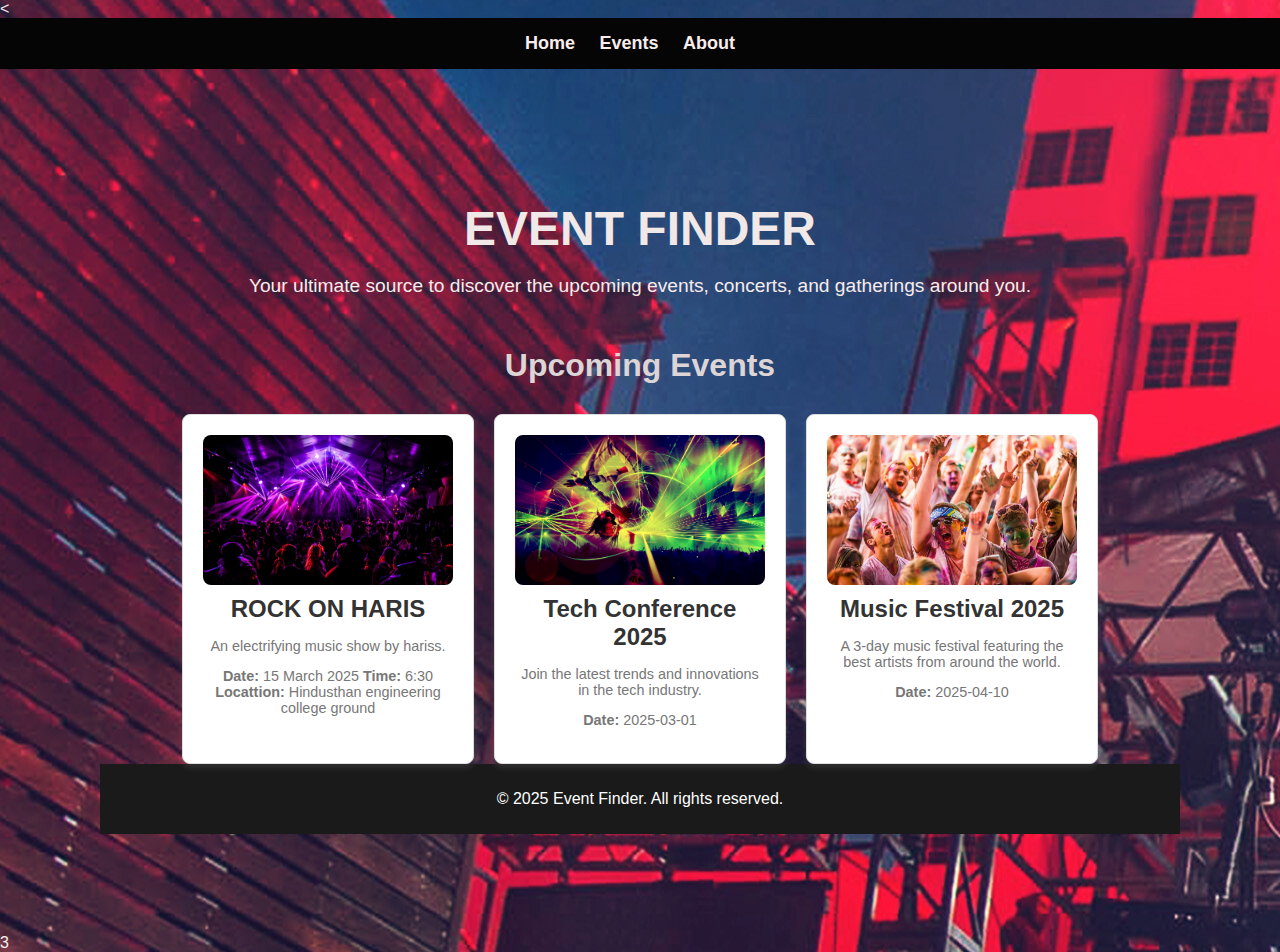
==== templates/index.html @ 1600b0e4 "added background" ====
<<!DOCTYPE html>
<html lang="en">
<head>
    <meta charset="UTF-8">
    <meta name="viewport" content="width=device-width, initial-scale=1.0">
    <title>Event Finder</title>
    <!-- Google Fonts for bold font -->
    <link href=C:\Users\aleen\Downloads\40229-2500x1666-desktop-hd-party-background-photo.jpg>
    <link rel="stylesheet" href="../static/styles.css">
</head>
<body background= "../resource/196629-3840x2160-desktop-4k-party-background-image.jpg">
    <!-- Navigation Bar -->
    <header>
        <nav>
            <ul>
                <li><a href="#home">Home</a></li>
                <li><a href="#events">Events</a></li>
                <li><a href="#about">About</a></li>
            </ul>
        </nav>
    </header>

    <!-- Main Content -->
    <div class="main-content">
        <h1 class="title">EVENT FINDER</h1>
        <p class="description">Your ultimate source to discover the upcoming events, concerts, and gatherings around you.</p>

        <!-- Event List Section -->
       <!-- Event List Section -->
<section id="events">
    <h2>Upcoming Events</h2>
    <div id="event-list" class="event-list flex">
        <div class="event-item">
            <img src="../resource/40229-2500x1666-desktop-hd-party-background-photo.jpg" alt="Cyberpunk Concert">
            <h3>ROCK ON HARIS </h3>
            <p>An electrifying music show by hariss.</p>
            <p>
                <strong>Date:</strong>
                15 March 2025

                <strong>Time:</strong>
                6:30
                <strong>Locattion:</strong>
                Hindusthan engineering college ground

                
                 


            </p>
        </div>

        <div class="event-item">
            <img src="../resource/backimg2.jpg" alt="Tech Conference 2025">
            <h3>Tech Conference 2025</h3>
            <p>Join the latest trends and innovations in the tech industry.</p>
            <p>
                <strong>Date:</strong>
                2025-03-01
            </p>
        </div>

        <div class="event-item">
            <img src="../resource/background-image 3.jpg" alt="Music Festival 2025">
            <h3>Music Festival 2025</h3>
            <p>A 3-day music festival featuring the best artists from around the world.</p>
            <p>
                <strong>Date:</strong>
                2025-04-10
            </p>
        </div>
    </div>
</section>

        <!-- Footer -->
        <footer>
            <p>&copy; 2025 Event Finder. All rights reserved.</p>
        </footer>
    </div>

    <script src="script.js"></script>
</body>
</html>
3
---- static/styles.css ----
/* General Styles */
body {
    font-family: 'Roboto', sans-serif;
    margin: 0;
    padding: 0;
    background-color: #f0e9e9;
    color: #f4eded;
    background-image: "resource\40229-2500x1666-desktop-hd-party-background-photo.jpg";
}

header {
    background-color: #050505;
    color: rgb(18, 17, 17);
    padding: 15px 0;
    text-align: center;
}

header nav ul {
    list-style: none;
    padding: 0;
    margin: 0;
}

header nav ul li {
    display: inline;
    margin-right: 20px;
}

header nav ul li a {
    text-decoration: none;
    color: rgb(249, 236, 236);
    font-weight: bold;
    font-size: 18px;
}

header nav ul li a:hover {
    text-decoration: underline;
}

/* Main Content */
.main-content 
{
text-align: center;
    padding: 100px;
    background-image: url("C:\Users\aleen\Downloads\40229-2500x1666-desktop-hd-party-background-photo.jpg"); /* URL of your image */
    background-size: cover;
    background-position: center;
    background-attachment: fixed;
    border-radius: 10px;
    color: #333;
}
.title {
    font-size: 3em;
    font-weight: bold;
    color: #f1e8e8;
    margin-bottom: 10px;
}

.description {
    font-size: 1.2em;
    color: #f9ecec;
    margin-bottom: 30px;
}

/* Event List Section */
#events {
    margin-top: 50px;
}

#events h2 {
    font-size: 2em;
    font-weight: bold;
    color: #ddd5d5;
}

.event-list {
    display: flex;
    justify-content: center;
    flex-wrap: wrap;
    gap: 20px;
    margin-top: 30px;
}

.event-item {
    background-color: #fff;
    border: 1px solid #ddd;
    padding: 20px;
    width: 250px;
    box-shadow: 0 4px 6px rgba(244, 240, 240, 0.1);
    border-radius: 8px;
    transition: transform 0.2s;
}

.event-item:hover {
    transform: translateY(-10px);
}

.event-item img {
    width: 100%;
    height: 150px;
    object-fit: cover;
    border-radius: 8px;
}

.event-item h3 {
    font-size: 1.5em;
    margin: 10px 0;
}

.event-item p {
    color: #777;
    font-size: 0.9em;
}

/* Footer */
footer {
    background-color: #1a1a1a;
    color: white;
    padding: 10px 0;
    text-align: center;
}
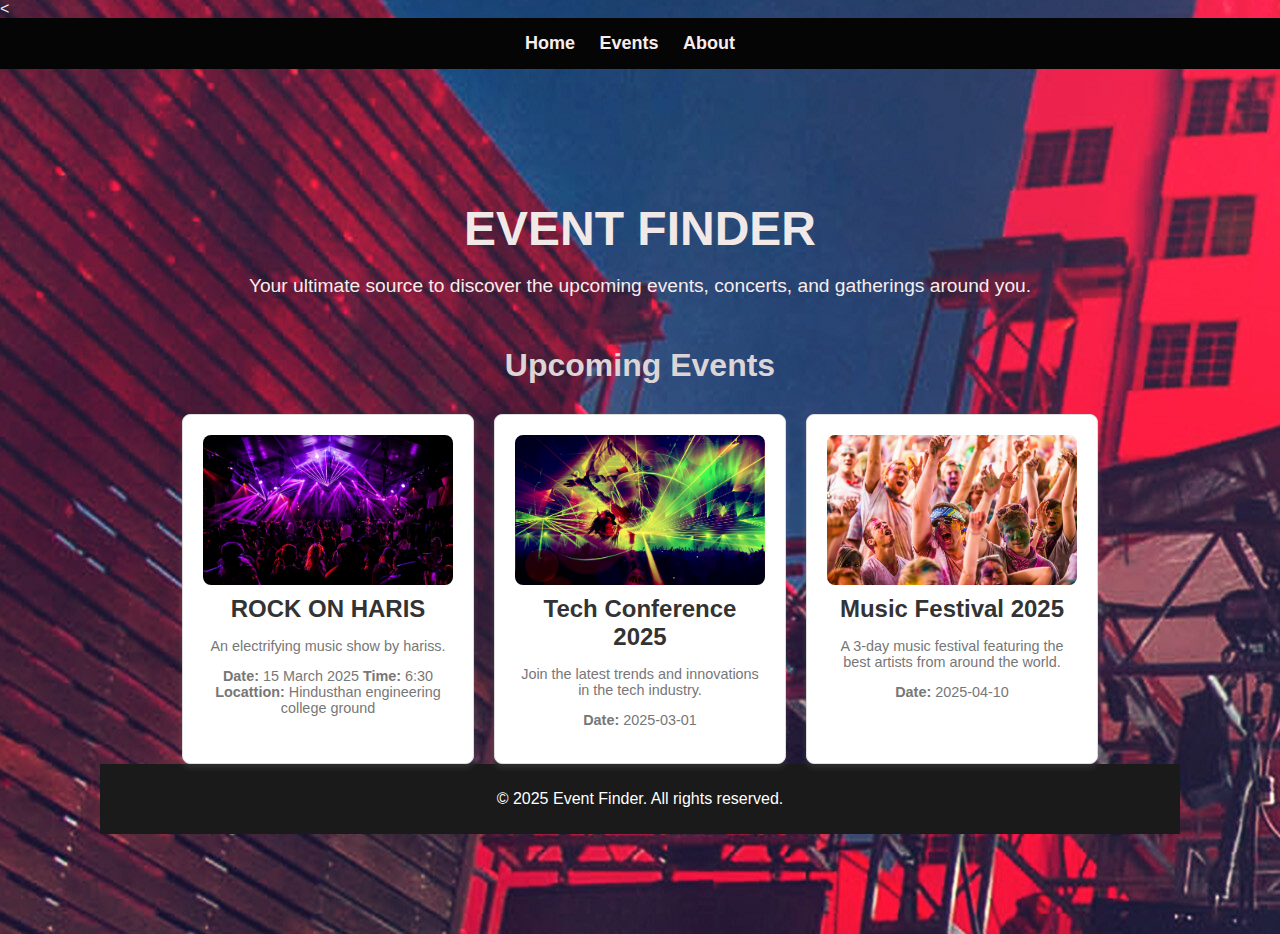
==== commit 8e01bd80: "backend" ====
--- a/templates/index.html
+++ b/templates/index.html
@@ -80,5 +80,4 @@
 
     <script src="script.js"></script>
 </body>
-</html>
-3+</html>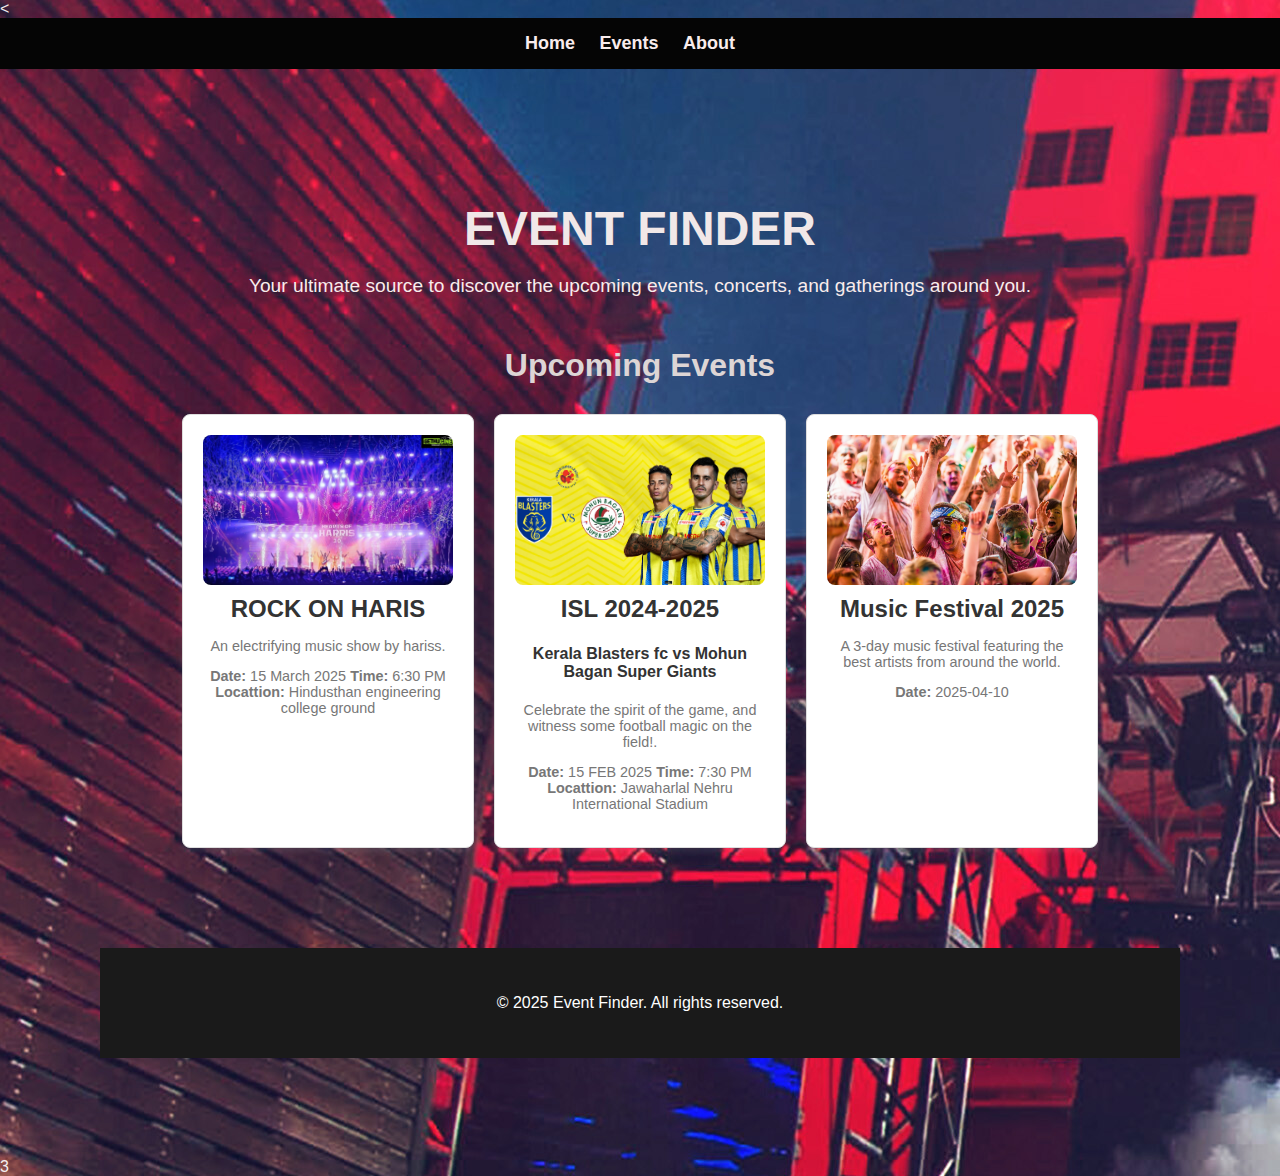
==== commit aceff83d: "html and css changes" ====
--- a/templates/index.html
+++ b/templates/index.html
@@ -31,7 +31,7 @@
     <h2>Upcoming Events</h2>
     <div id="event-list" class="event-list flex">
         <div class="event-item">
-            <img src="../resource/40229-2500x1666-desktop-hd-party-background-photo.jpg" alt="Cyberpunk Concert">
+            <img src="../resource/HarrisJayaraj-14.jpg" alt="Cyberpunk Concert">
             <h3>ROCK ON HARIS </h3>
             <p>An electrifying music show by hariss.</p>
             <p>
@@ -39,7 +39,7 @@
                 15 March 2025
 
                 <strong>Time:</strong>
-                6:30
+                6:30 PM
                 <strong>Locattion:</strong>
                 Hindusthan engineering college ground
 
@@ -51,12 +51,18 @@
         </div>
 
         <div class="event-item">
-            <img src="../resource/backimg2.jpg" alt="Tech Conference 2025">
-            <h3>Tech Conference 2025</h3>
-            <p>Join the latest trends and innovations in the tech industry.</p>
+            <img src="../resource/event 2.jpg" alt="ISL 2024-2025">
+            <h3>  ISL 2024-2025 </h3>
+            <h4> Kerala Blasters fc vs Mohun Bagan Super Giants </h4>
+            <p> Celebrate the spirit of the game, and witness some football magic on the field!.</p>
             <p>
                 <strong>Date:</strong>
-                2025-03-01
+                15 FEB 2025
+                <strong>Time:</strong>
+                7:30 PM
+                <strong>Locattion:</strong>
+                Jawaharlal Nehru International Stadium
+
             </p>
         </div>
 
@@ -80,4 +86,5 @@
 
     <script src="script.js"></script>
 </body>
-</html>+</html>
+3--- a/static/styles.css
+++ b/static/styles.css
@@ -116,6 +116,10 @@
 footer {
     background-color: #1a1a1a;
     color: white;
-    padding: 10px 0;
+    padding: 10px ;
     text-align: center;
+    padding: 30px;
+    margin-top: 100px;
+
+
 }
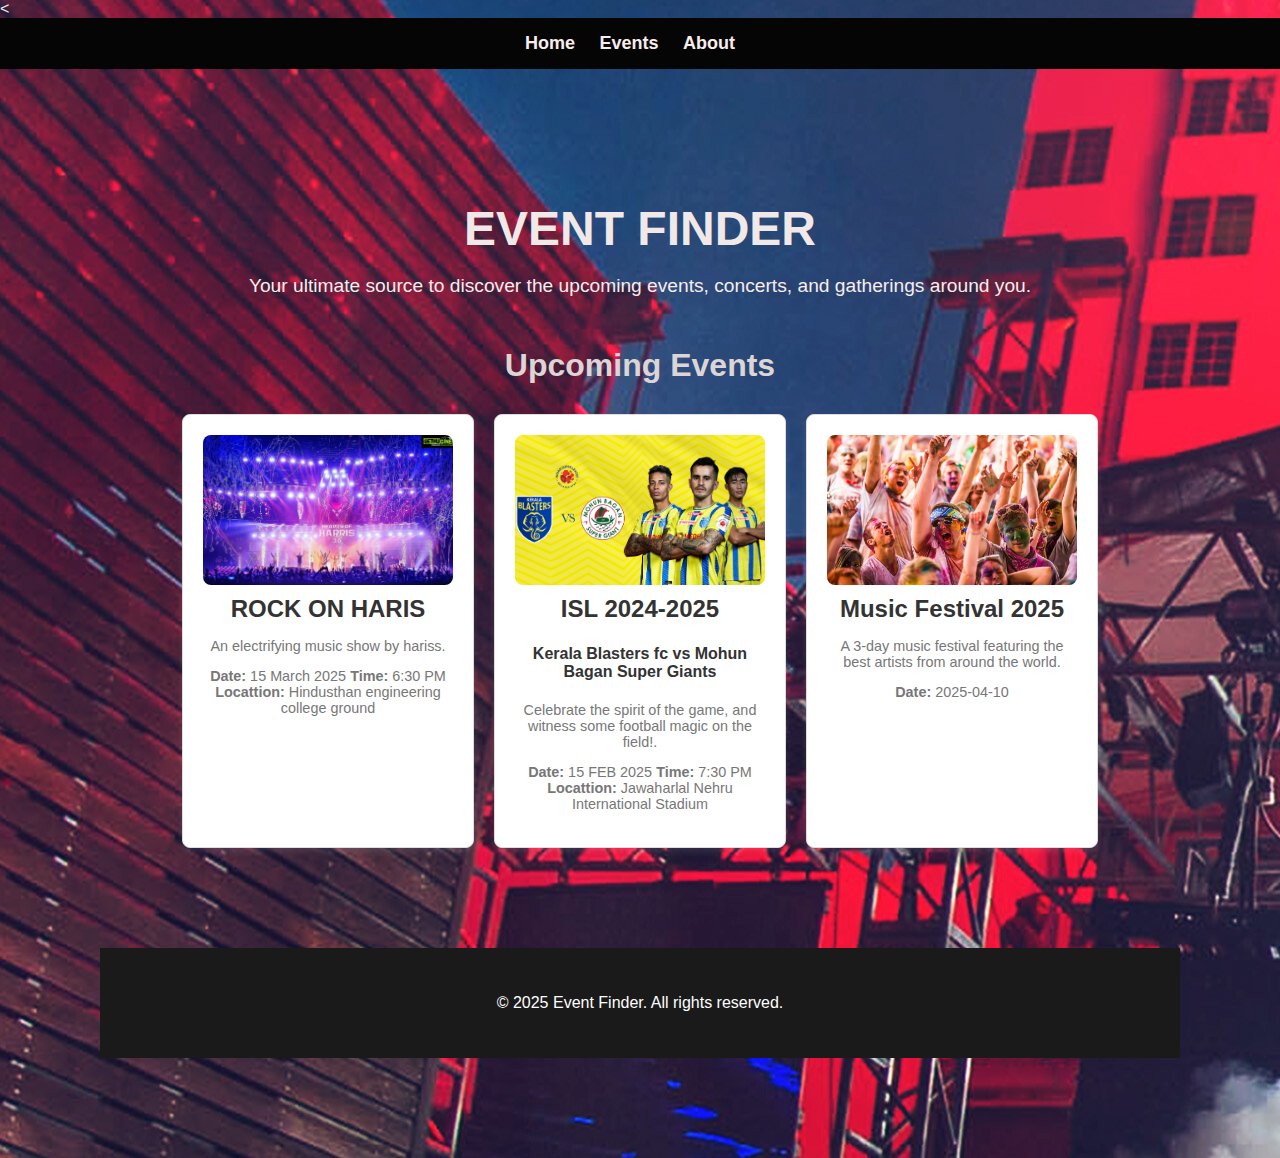
==== commit 8ee2cb67: "Merge branch 'main' of https://github.com/aleenawilson04/COOKIE-TinkerHerHack" ====
--- a/templates/index.html
+++ b/templates/index.html
@@ -86,5 +86,4 @@
 
     <script src="script.js"></script>
 </body>
-</html>
-3+</html>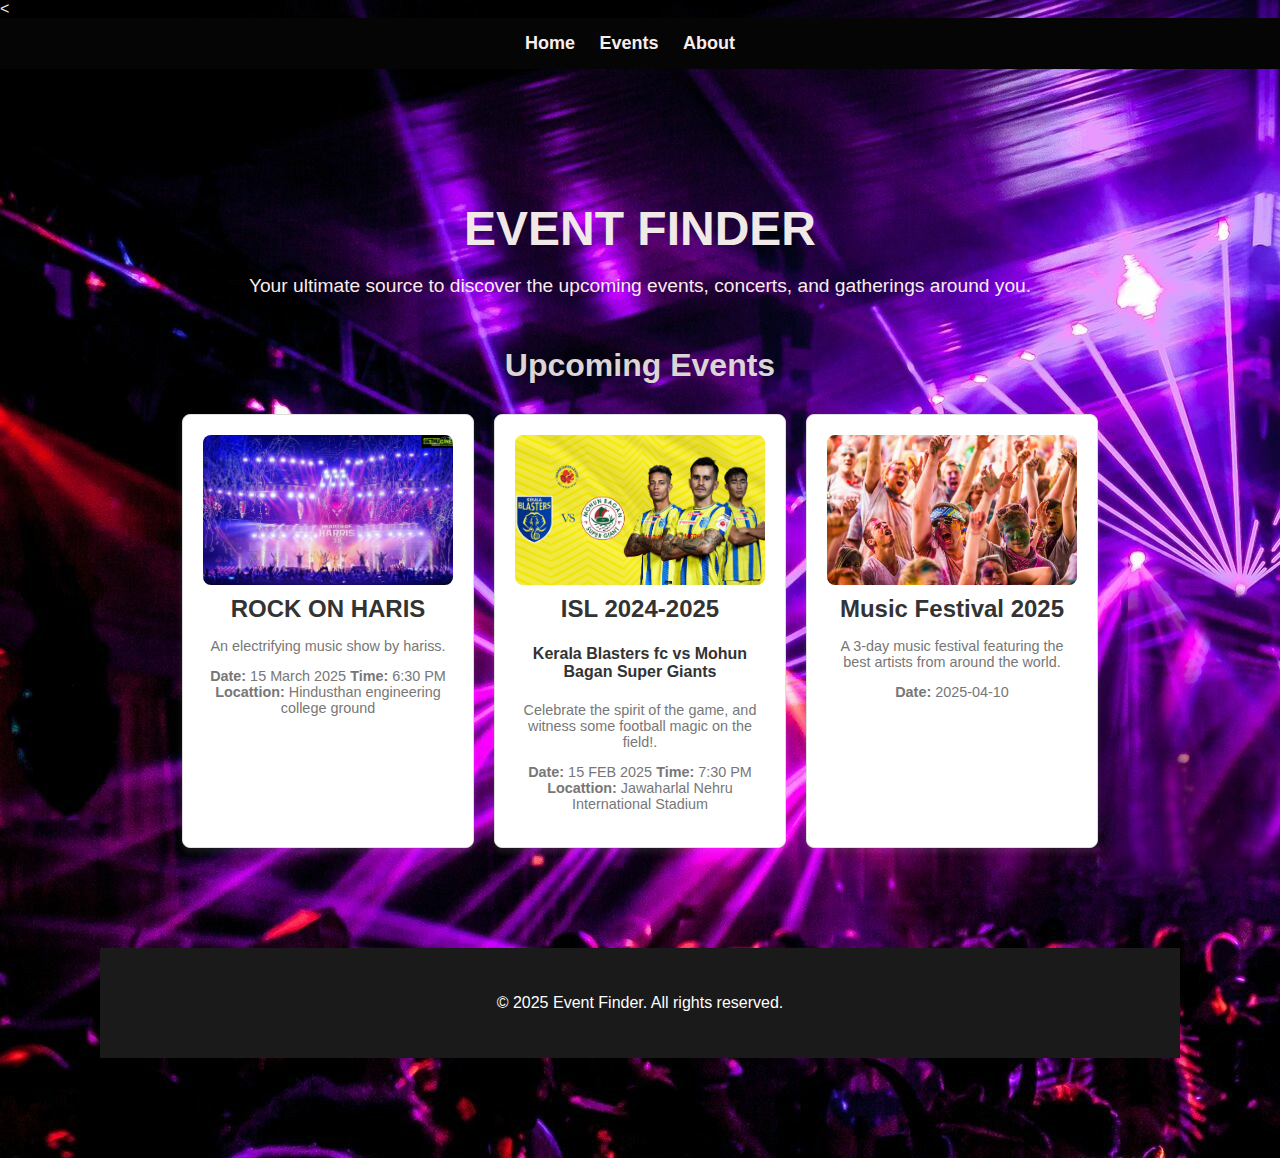
==== commit b7ff7d6c: "change 3" ====
--- a/templates/index.html
+++ b/templates/index.html
@@ -8,7 +8,7 @@
     <link href=C:\Users\aleen\Downloads\40229-2500x1666-desktop-hd-party-background-photo.jpg>
     <link rel="stylesheet" href="../static/styles.css">
 </head>
-<body background= "../resource/196629-3840x2160-desktop-4k-party-background-image.jpg">
+<body background= "../resource/main backgrd.jpg">
     <!-- Navigation Bar -->
     <header>
         <nav>
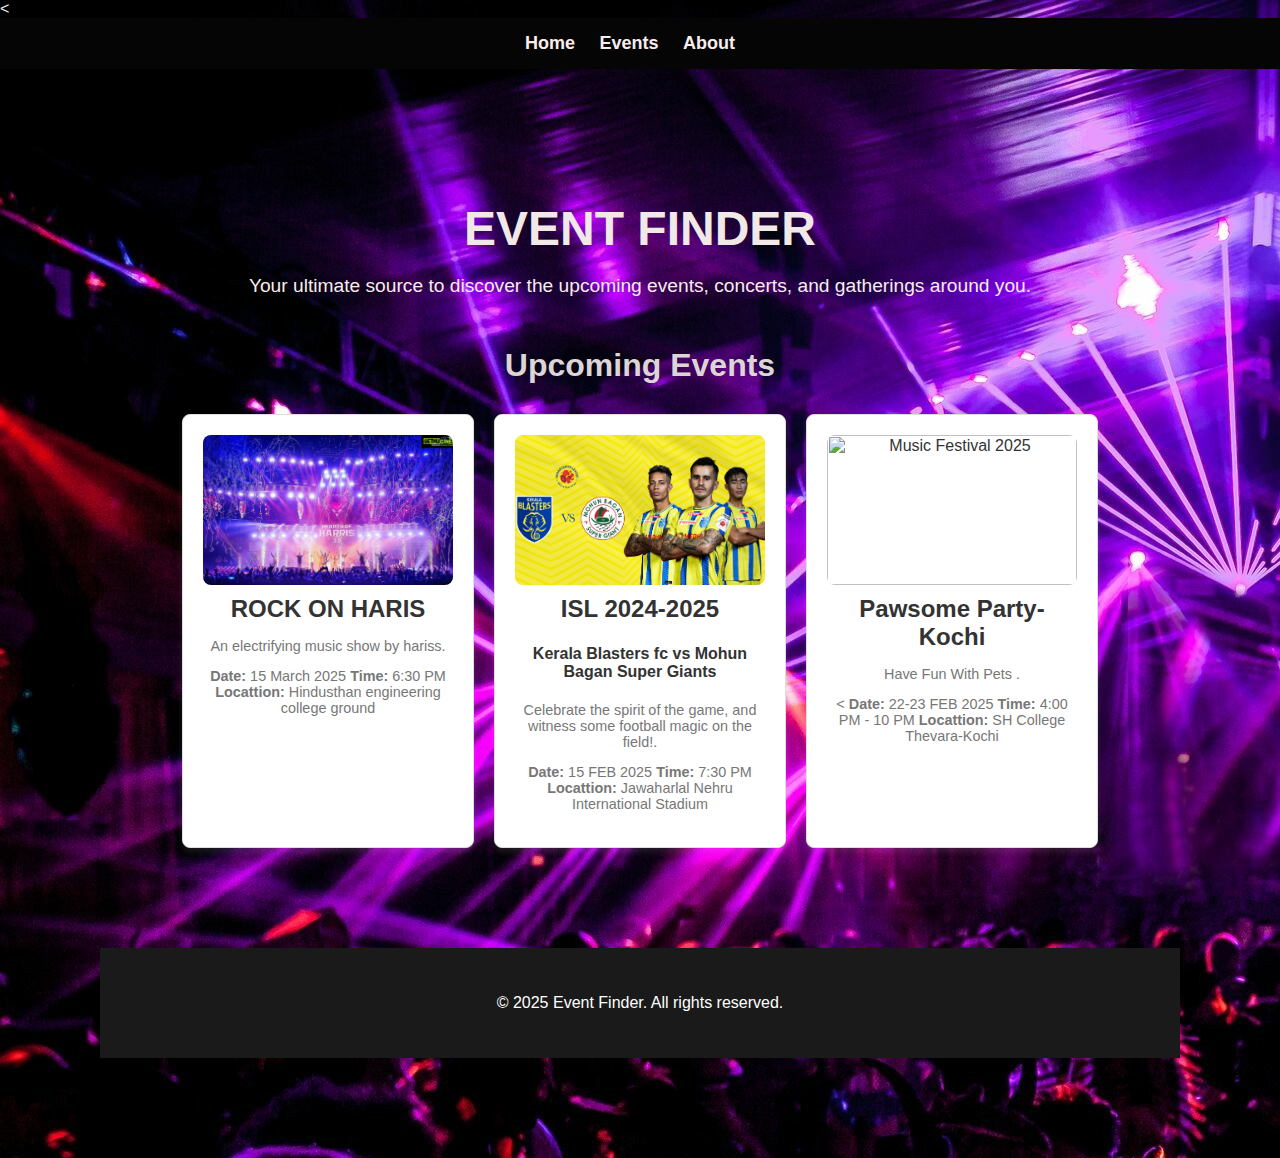
==== commit 536eeba2: "uodates index" ====
--- a/templates/index.html
+++ b/templates/index.html
@@ -67,12 +67,19 @@
         </div>
 
         <div class="event-item">
-            <img src="../resource/background-image 3.jpg" alt="Music Festival 2025">
-            <h3>Music Festival 2025</h3>
-            <p>A 3-day music festival featuring the best artists from around the world.</p>
+            <img src="../resource/pet fest file.jpg" alt="Music Festival 2025">
+            <h3>Pawsome Party-Kochi</h3>
+            <p> Have Fun With Pets .</p>
             <p>
-                <strong>Date:</strong>
-                2025-04-10
+<                <strong>Date:</strong>
+                        22-23 FEB 2025
+                <strong>Time:</strong>
+                           4:00 PM - 10 PM 
+                <strong>Locattion:</strong>
+                     SH College Thevara-Kochi
+            
+ 
+                
             </p>
         </div>
     </div>
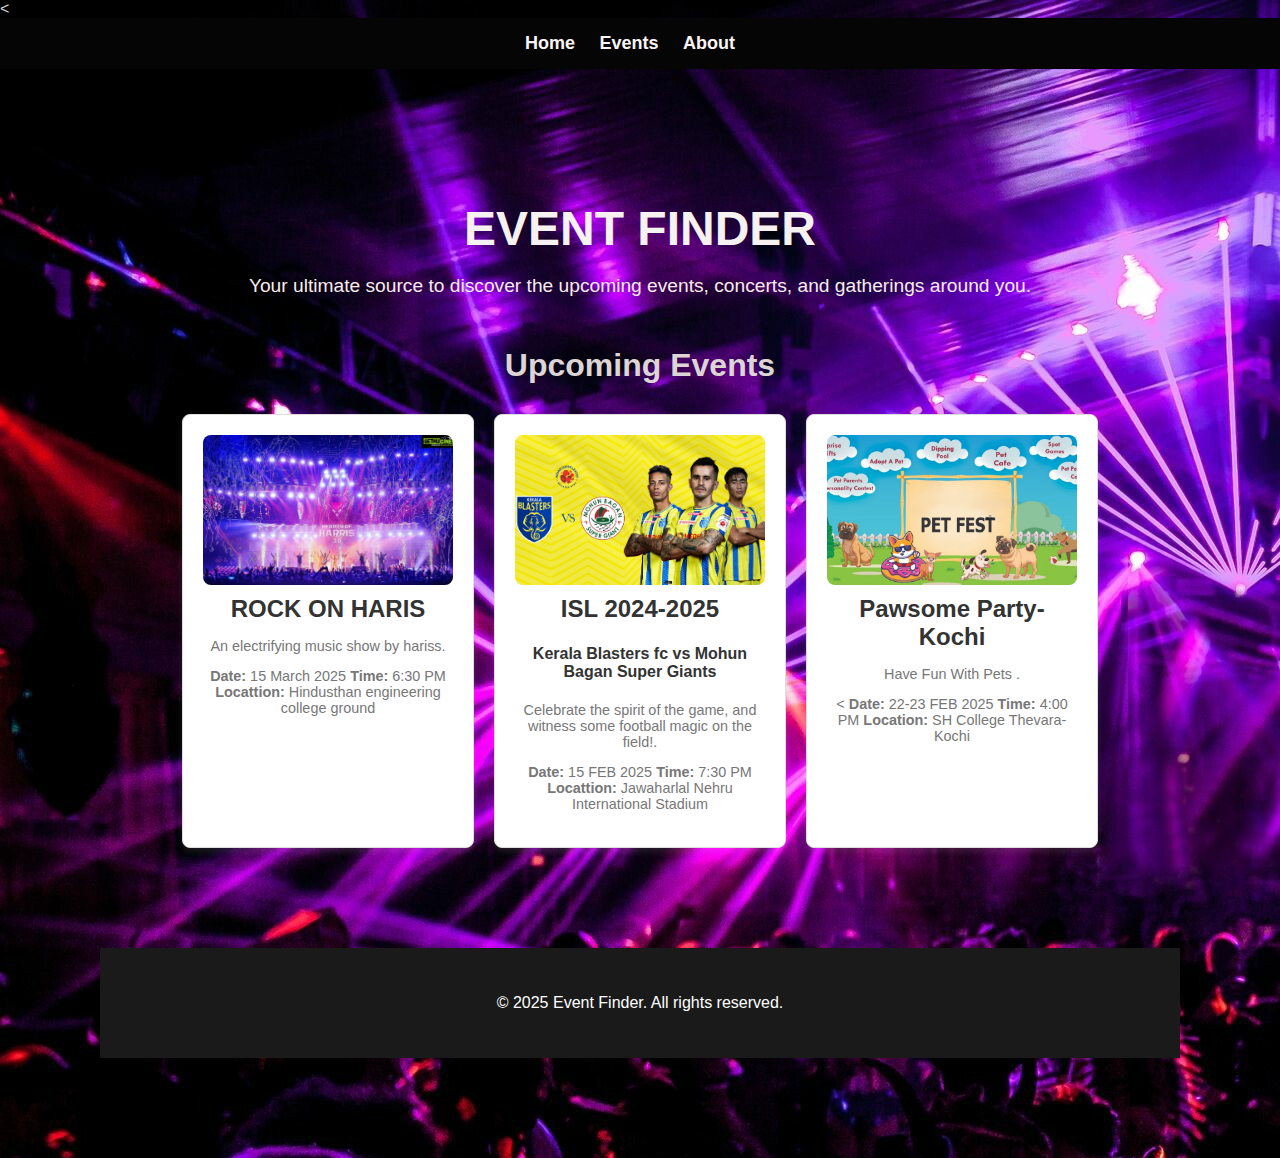
==== commit 6b0e7ef3: "final commit" ====
--- a/templates/index.html
+++ b/templates/index.html
@@ -8,7 +8,10 @@
     <link href=C:\Users\aleen\Downloads\40229-2500x1666-desktop-hd-party-background-photo.jpg>
     <link rel="stylesheet" href="../static/styles.css">
 </head>
-<body background= "../resource/main backgrd.jpg">
+   
+<body background="../resource/main backgrd.jpg"background-size: cover;">
+
+    
     <!-- Navigation Bar -->
     <header>
         <nav>
@@ -67,18 +70,18 @@
         </div>
 
         <div class="event-item">
-            <img src="../resource/pet fest file.jpg" alt="Music Festival 2025">
+            <img src="../resource/pet new .jpg" alt=" PET pawsome 2025">
             <h3>Pawsome Party-Kochi</h3>
             <p> Have Fun With Pets .</p>
             <p>
 <                <strong>Date:</strong>
                         22-23 FEB 2025
+
                 <strong>Time:</strong>
-                           4:00 PM - 10 PM 
-                <strong>Locattion:</strong>
+                        4:00 PM
+
+                <strong>Location:</strong>
                      SH College Thevara-Kochi
-            
- 
                 
             </p>
         </div>
--- a/static/styles.css
+++ b/static/styles.css
@@ -3,8 +3,8 @@
     font-family: 'Roboto', sans-serif;
     margin: 0;
     padding: 0;
-    background-color: #f0e9e9;
-    color: #f4eded;
+    background-color: #f7eeee;
+    color: #ddd6d6;
     background-image: "resource\40229-2500x1666-desktop-hd-party-background-photo.jpg";
 }
 
@@ -28,7 +28,7 @@
 
 header nav ul li a {
     text-decoration: none;
-    color: rgb(249, 236, 236);
+    color: rgb(250, 244, 244);
     font-weight: bold;
     font-size: 18px;
 }
@@ -52,7 +52,7 @@
 .title {
     font-size: 3em;
     font-weight: bold;
-    color: #f1e8e8;
+    color: #f7f2f2;
     margin-bottom: 10px;
 }
 
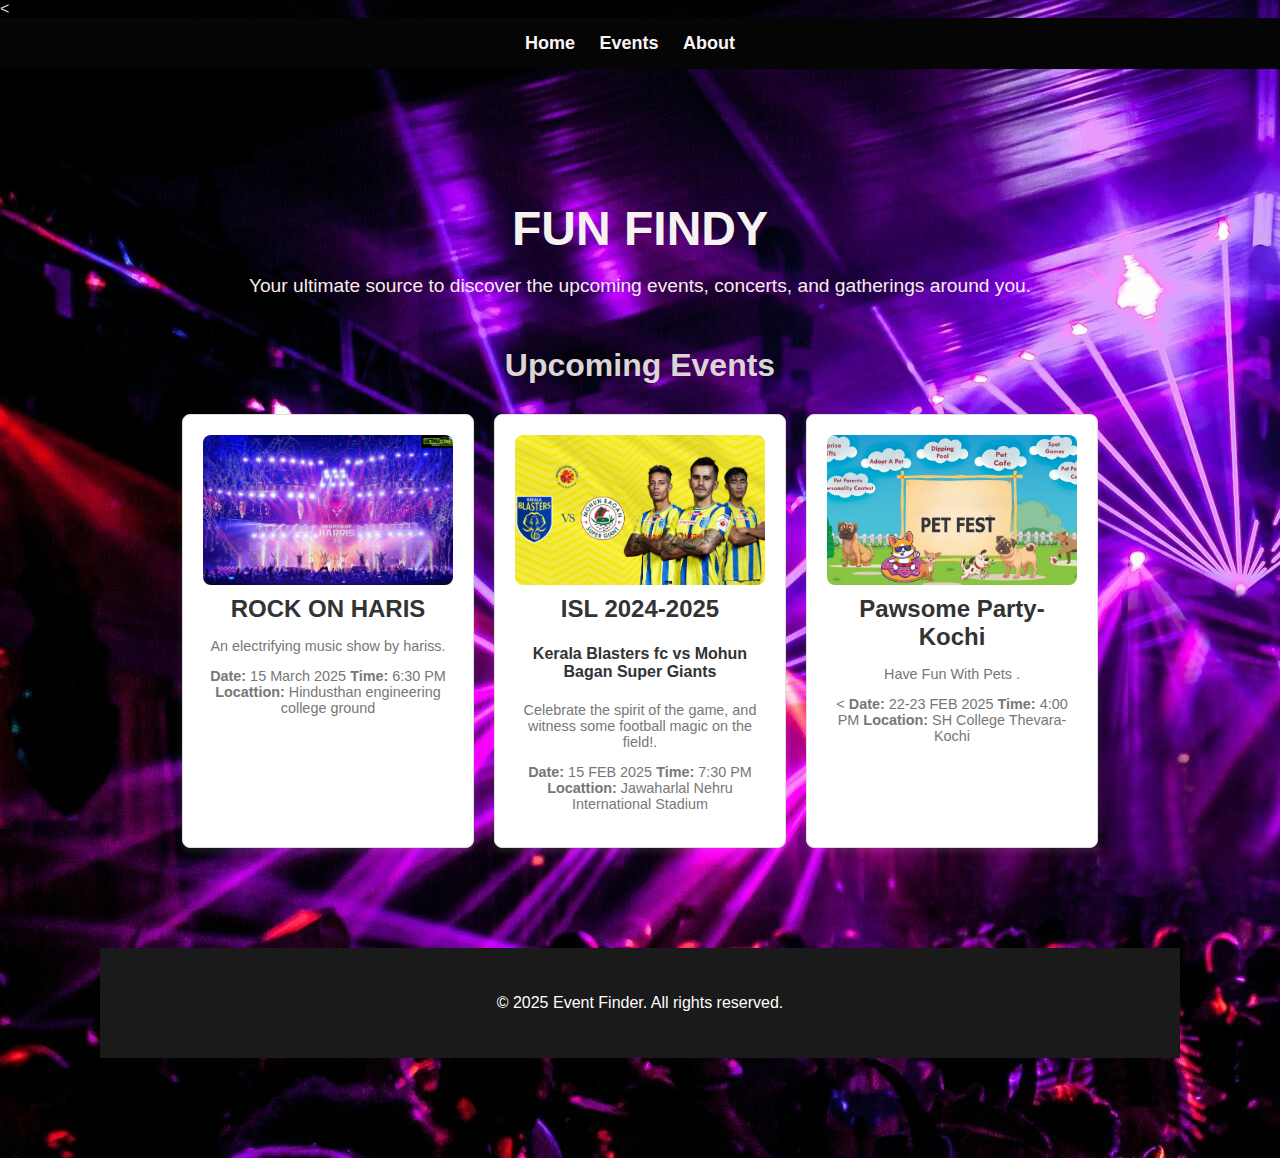
==== commit a6e9c424: "name change" ====
--- a/templates/index.html
+++ b/templates/index.html
@@ -25,7 +25,7 @@
 
     <!-- Main Content -->
     <div class="main-content">
-        <h1 class="title">EVENT FINDER</h1>
+        <h1 class="title">FUN FINDY</h1>
         <p class="description">Your ultimate source to discover the upcoming events, concerts, and gatherings around you.</p>
 
         <!-- Event List Section -->
